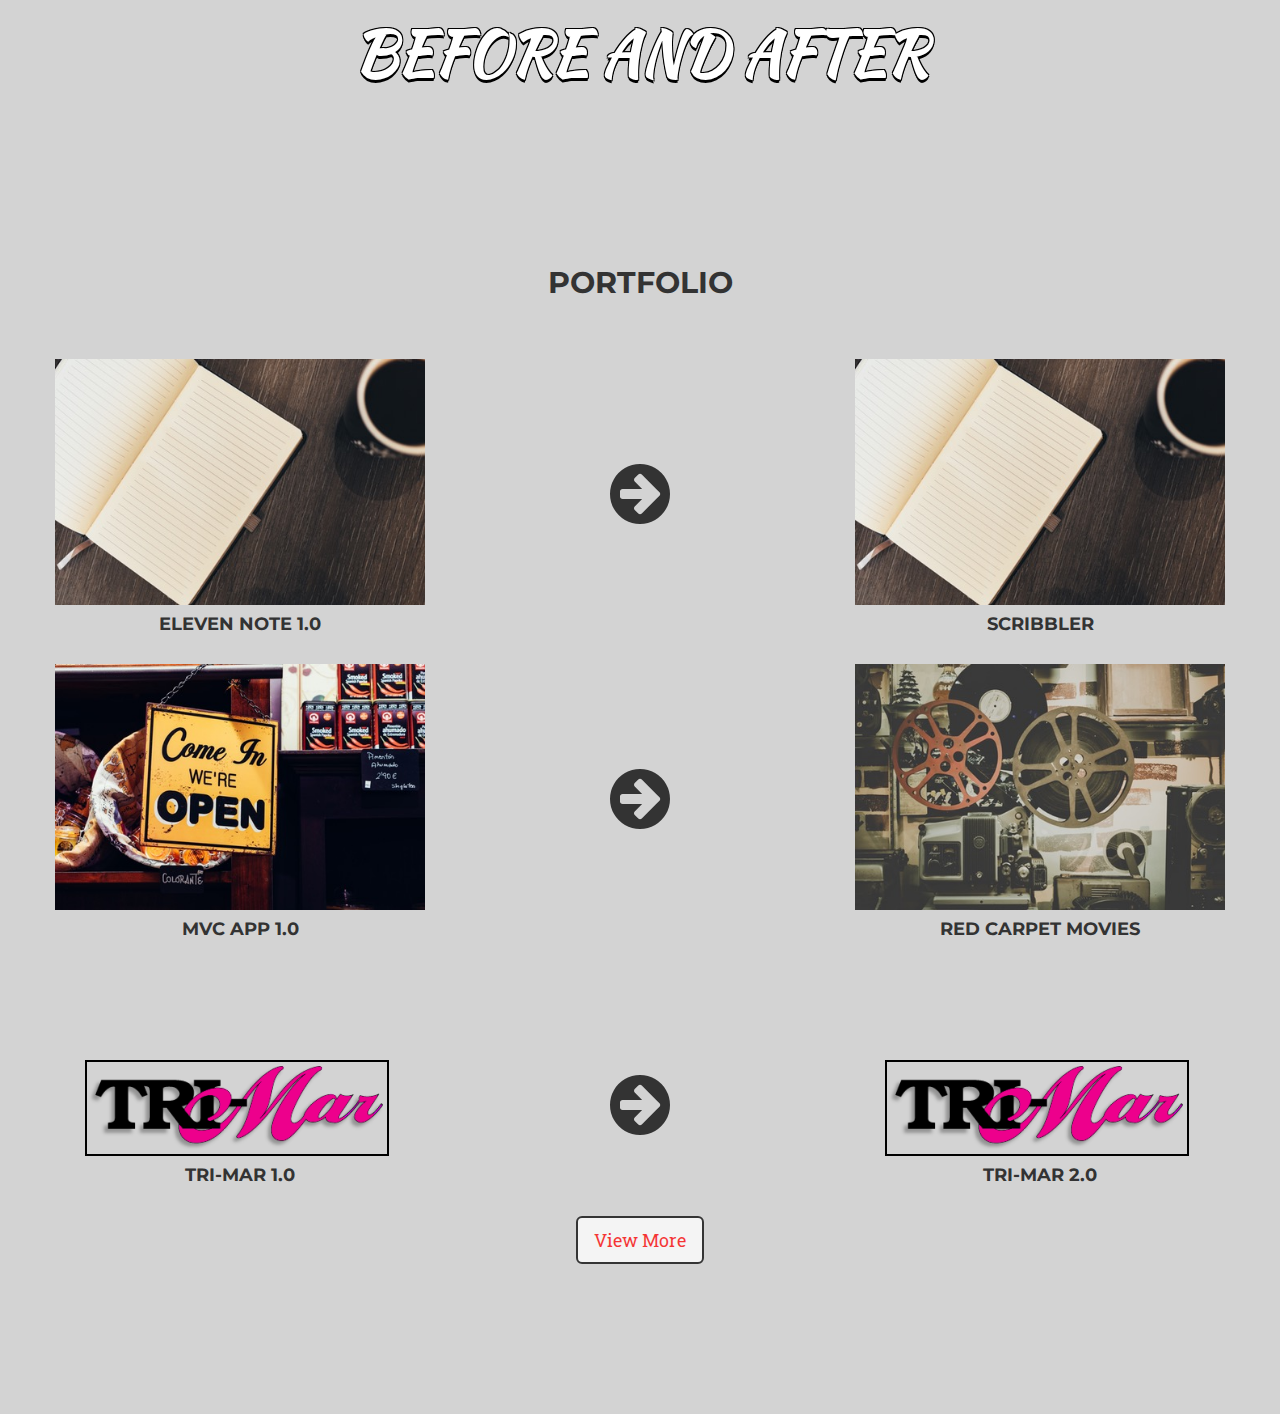
==== more.html @ bc12e0ae "initial commit" ====
<!DOCTYPE html>
<html>
<head>
<meta charset="utf-8" />
    <title>How Far I've Come</title>

     <!--Bootstrap Core CSS-->
    <link href="vendor/bootstrap/css/bootstrap.min.css" rel="stylesheet">
    <link href="css/css/agency.css" rel="stylesheet">   
    <!--Custom Css-->
    <link href="main.css" rel="stylesheet" type="text/css"/>
    <!-- Custom Fonts -->
    <link href="vendor/font-awesome/css/font-awesome.min.css" rel="stylesheet" type="text/css">
    <link href="https://fonts.googleapis.com/css?family=Montserrat:400,700" rel="stylesheet" type="text/css">
    <link href='https://fonts.googleapis.com/css?family=Kaushan+Script' rel='stylesheet' type='text/css'>
    <link href='https://fonts.googleapis.com/css?family=Droid+Serif:400,700,400italic,700italic' rel='stylesheet' type='text/css'>
    <link href='https://fonts.googleapis.com/css?family=Roboto+Slab:400,100,300,700' rel='stylesheet' type='text/css'>
     <!--Custom Css-->
    <link href="main.css" rel="stylesheet" type="text/css"/>

    <style>
    	body{
    		background-color: lightgray;
    	}
    	h1{
    		font-size: 60px;
    		font-weight: bold;
    		text-align: center;
    		font-family: "Kaushan Script";
    		color: white;
			text-shadow: 0px 3px 0 #000, -1px -1px 0 #000, 1px -1px 0 #000, -1px 1px 0 #000, 1px 1px 0 #000;
    	}
    </style>
	
</head>
<body>
<h1>Before and After</h1>
<section id="portfolio">
    	<div class="container">
    		<div class="row text-center">
    			<div class="col-lg-12">
    				<h2 id="portfolio-section-heading">Portfolio</h2>
    			</div>
    	  <div class="row">
                        <div class="col-md-4">
                            <div class="portfolio-item">
                                <a href="https://github.com/addemaree/CSharpLibrary/tree/master/CSharpLibrary" target="_blank">
                                    <img class="img-portfolio img-responsive" src="img/eleven-note.jpeg">
                                </a>
                                <h4>Eleven Note 1.0</h4>
                            </div>
                        </div>
                        <div class="col-md-4">
                        	<div class="arrow">
                        		<span>
                        			<i class="fa fa-arrow-circle-right fa-5x" aria-hidden="true" style="margin-top: 100px;"></i>
                        		</span>
                        	</div>
                        </div>
                         <div class="col-md-4">
                            <div class="portfolio-item">
                                <a href="https://github.com/addemaree/CSharpLibrary/tree/master/CSharpLibrary" target="_blank">
                                    <img class="img-portfolio img-responsive" src="img/eleven-note.jpeg">
                                </a>
                                <h4>Scribbler</h4>
                            </div>
                        </div>
                        <div class="col-md-4">
                            <div class="portfolio-item">
                                <a href="https://github.com/addemaree/CSharpLibrary/tree/master/CSharpLibrary" target="_blank">
                                    <img class="img-portfolio img-responsive" src="img/mvc-photo.jpeg">
                                </a>
                                <h4>MVC App 1.0</h4>
                            </div>
                        </div>
                        <div class="col-md-4">
                        	<div class="arrow">
                        		<span>
                        			<i class="fa fa-arrow-circle-right fa-5x" aria-hidden="true" style="margin-top: 100px;"></i>
                        		</span>
                        	</div>
                        </div>
                         <div class="col-md-4">
                            <div class="portfolio-item">
                                <a href="https://github.com/addemaree/CSharpLibrary/tree/master/CSharpLibrary" target="_blank">
                                    <img class="img-portfolio img-responsive" src="img/red-carpet-movies.jpg">
                                </a>
                                <h4>Red Carpet Movies</h4>
                            </div>
                        </div>
                        <div class="col-md-4">
                            <div class="portfolio-item">
                                <a href="https://github.com/addemaree/CSharpLibrary/tree/master/CSharpLibrary" target="_blank">
                                    <img class="img-portfolio img-responsive" src="img/tri-mar-logo.png" id="tri-mar-logo">
                                </a>
                                <h4>Tri-Mar 1.0</h4>
                            </div>
                        </div>
                        <div class="col-md-4">
                        	<div class="arrow">
                        		<span>
                        			<i class="fa fa-arrow-circle-right fa-5x" aria-hidden="true" style="margin-top: 100px;"></i>
                        		</span>
                        	</div>
                        </div>
                         <div class="col-md-4">
                            <div class="portfolio-item">
                                <a href="https://github.com/addemaree/CSharpLibrary/tree/master/CSharpLibrary" target="_blank">
                                    <img class="img-portfolio img-responsive" src="img/tri-mar-logo.png" id="tri-mar-logo">
                                </a>
                                <h4>Tri-Mar 2.0</h4>
                            </div>
                        </div>
                        <a href="index.html" class="btn btn-dark btn-lg" id="header-button">View More</a>

    </section>



</body>
</html>
---- css/css/agency.css ----
/*!
 * Start Bootstrap - Agency v3.3.7+1 (http://startbootstrap.com/template-overviews/agency)
 * Copyright 2013-2016 Start Bootstrap
 * Licensed under MIT (https://github.com/BlackrockDigital/startbootstrap/blob/gh-pages/LICENSE)
 */
body {
  overflow-x: hidden;
  font-family: "Roboto Slab", "Helvetica Neue", Helvetica, Arial, sans-serif;
}
.text-muted {
  color: #777777;
}
.text-primary {
  color: #fed136;
}
p {
  font-size: 14px;
  line-height: 1.75;
}
p.large {
  font-size: 16px;
}
a,
a:hover,
a:focus,
a:active,
a.active {
  outline: none;
}
a {
  color: #fed136;
}
a:hover,
a:focus,
a:active,
a.active {
  color: #fec503;
}
h1,
h2,
h3,
h4,
h5,
h6 {
  font-family: "Montserrat", "Helvetica Neue", Helvetica, Arial, sans-serif;
  text-transform: uppercase;
  font-weight: 700;
}
.img-centered {
  margin: 0 auto;
}
.bg-light-gray {
  background-color: #eeeeee;
}
.bg-darkest-gray {
  background-color: #222222;
}
.btn-primary {
  color: white;
  background-color: #fed136;
  border-color: #fed136;
  font-family: "Montserrat", "Helvetica Neue", Helvetica, Arial, sans-serif;
  text-transform: uppercase;
  font-weight: 700;
}
.btn-primary:hover,
.btn-primary:focus,
.btn-primary:active,
.btn-primary.active,
.open .dropdown-toggle.btn-primary {
  color: white;
  background-color: #fec503;
  border-color: #f6bf01;
}
.btn-primary:active,
.btn-primary.active,
.open .dropdown-toggle.btn-primary {
  background-image: none;
}
.btn-primary.disabled,
.btn-primary[disabled],
fieldset[disabled] .btn-primary,
.btn-primary.disabled:hover,
.btn-primary[disabled]:hover,
fieldset[disabled] .btn-primary:hover,
.btn-primary.disabled:focus,
.btn-primary[disabled]:focus,
fieldset[disabled] .btn-primary:focus,
.btn-primary.disabled:active,
.btn-primary[disabled]:active,
fieldset[disabled] .btn-primary:active,
.btn-primary.disabled.active,
.btn-primary[disabled].active,
fieldset[disabled] .btn-primary.active {
  background-color: #fed136;
  border-color: #fed136;
}
.btn-primary .badge {
  color: #fed136;
  background-color: white;
}
.btn-xl {
  color: white;
  background-color: #fed136;
  border-color: #fed136;
  font-family: "Montserrat", "Helvetica Neue", Helvetica, Arial, sans-serif;
  text-transform: uppercase;
  font-weight: 700;
  border-radius: 3px;
  font-size: 18px;
  padding: 20px 40px;
}
.btn-xl:hover,
.btn-xl:focus,
.btn-xl:active,
.btn-xl.active,
.open .dropdown-toggle.btn-xl {
  color: white;
  background-color: #fec503;
  border-color: #f6bf01;
}
.btn-xl:active,
.btn-xl.active,
.open .dropdown-toggle.btn-xl {
  background-image: none;
}
.btn-xl.disabled,
.btn-xl[disabled],
fieldset[disabled] .btn-xl,
.btn-xl.disabled:hover,
.btn-xl[disabled]:hover,
fieldset[disabled] .btn-xl:hover,
.btn-xl.disabled:focus,
.btn-xl[disabled]:focus,
fieldset[disabled] .btn-xl:focus,
.btn-xl.disabled:active,
.btn-xl[disabled]:active,
fieldset[disabled] .btn-xl:active,
.btn-xl.disabled.active,
.btn-xl[disabled].active,
fieldset[disabled] .btn-xl.active {
  background-color: #fed136;
  border-color: #fed136;
}
.btn-xl .badge {
  color: #fed136;
  background-color: white;
}
.navbar-custom {
  background-color: #222222;
  border-color: transparent;
}
.navbar-custom .navbar-brand {
  color: #fed136;
  font-family: "Kaushan Script", "Helvetica Neue", Helvetica, Arial, cursive;
}
.navbar-custom .navbar-brand:hover,
.navbar-custom .navbar-brand:focus,
.navbar-custom .navbar-brand:active,
.navbar-custom .navbar-brand.active {
  color: #fec503;
}
.navbar-custom .navbar-collapse {
  border-color: rgba(255, 255, 255, 0.02);
}
.navbar-custom .navbar-toggle {
  background-color: #fed136;
  border-color: #fed136;
  font-family: "Montserrat", "Helvetica Neue", Helvetica, Arial, sans-serif;
  text-transform: uppercase;
  color: white;
  font-size: 12px;
}
.navbar-custom .navbar-toggle:hover,
.navbar-custom .navbar-toggle:focus {
  background-color: #fed136;
}
.navbar-custom .nav li a {
  font-family: "Montserrat", "Helvetica Neue", Helvetica, Arial, sans-serif;
  text-transform: uppercase;
  font-weight: 400;
  letter-spacing: 1px;
  color: white;
}
.navbar-custom .nav li a:hover,
.navbar-custom .nav li a:focus {
  color: #fed136;
  outline: none;
}
.navbar-custom .navbar-nav > .active > a {
  border-radius: 0;
  color: white;
  background-color: #fed136;
}
.navbar-custom .navbar-nav > .active > a:hover,
.navbar-custom .navbar-nav > .active > a:focus {
  color: white;
  background-color: #fec503;
}
@media (min-width: 768px) {
  .navbar-custom {
    background-color: transparent;
    padding: 25px 0;
    -webkit-transition: padding 0.3s;
    -moz-transition: padding 0.3s;
    transition: padding 0.3s;
    border: none;
  }
  .navbar-custom .navbar-brand {
    font-size: 2em;
    -webkit-transition: all 0.3s;
    -moz-transition: all 0.3s;
    transition: all 0.3s;
  }
  .navbar-custom .navbar-nav > .active > a {
    border-radius: 3px;
  }
}
@media (min-width: 768px) {
  .navbar-custom.affix {
    background-color: #222222;
    padding: 10px 0;
  }
  .navbar-custom.affix .navbar-brand {
    font-size: 1.5em;
  }
}
header {
  background-image: url('../img/header-bg.jpg');
  background-repeat: no-repeat;
  background-attachment: scroll;
  background-position: center center;
  -webkit-background-size: cover;
  -moz-background-size: cover;
  background-size: cover;
  -o-background-size: cover;
  text-align: center;
  color: white;
}
header .intro-text {
  padding-top: 100px;
  padding-bottom: 50px;
}
header .intro-text .intro-lead-in {
  font-family: "Droid Serif", "Helvetica Neue", Helvetica, Arial, sans-serif;
  font-style: italic;
  font-size: 22px;
  line-height: 22px;
  margin-bottom: 25px;
}
header .intro-text .intro-heading {
  font-family: "Montserrat", "Helvetica Neue", Helvetica, Arial, sans-serif;
  text-transform: uppercase;
  font-weight: 700;
  font-size: 50px;
  line-height: 50px;
  margin-bottom: 25px;
}
@media (min-width: 768px) {
  header .intro-text {
    padding-top: 300px;
    padding-bottom: 200px;
  }
  header .intro-text .intro-lead-in {
    font-family: "Droid Serif", "Helvetica Neue", Helvetica, Arial, sans-serif;
    font-style: italic;
    font-size: 40px;
    line-height: 40px;
    margin-bottom: 25px;
  }
  header .intro-text .intro-heading {
    font-family: "Montserrat", "Helvetica Neue", Helvetica, Arial, sans-serif;
    text-transform: uppercase;
    font-weight: 700;
    font-size: 75px;
    line-height: 75px;
    margin-bottom: 50px;
  }
}
section {
  padding: 100px 0;
}
section h2.section-heading {
  font-size: 40px;
  margin-top: 0;
  margin-bottom: 15px;
}
section h3.section-subheading {
  font-size: 16px;
  font-family: "Droid Serif", "Helvetica Neue", Helvetica, Arial, sans-serif;
  text-transform: none;
  font-style: italic;
  font-weight: 400;
  margin-bottom: 75px;
}
@media (min-width: 768px) {
  section {
    padding: 150px 0;
  }
}
.service-heading {
  margin: 15px 0;
  text-transform: none;
}
#portfolio .portfolio-item {
  margin: 0 0 15px;
  right: 0;
}
#portfolio .portfolio-item .portfolio-link {
  display: block;
  position: relative;
  max-width: 400px;
  margin: 0 auto;
}
#portfolio .portfolio-item .portfolio-link .portfolio-hover {
  background: rgba(254, 209, 54, 0.9);
  position: absolute;
  width: 100%;
  height: 100%;
  opacity: 0;
  transition: all ease 0.5s;
  -webkit-transition: all ease 0.5s;
  -moz-transition: all ease 0.5s;
}
#portfolio .portfolio-item .portfolio-link .portfolio-hover:hover {
  opacity: 1;
}
#portfolio .portfolio-item .portfolio-link .portfolio-hover .portfolio-hover-content {
  position: absolute;
  width: 100%;
  height: 20px;
  font-size: 20px;
  text-align: center;
  top: 50%;
  margin-top: -12px;
  color: white;
}
#portfolio .portfolio-item .portfolio-link .portfolio-hover .portfolio-hover-content i {
  margin-top: -12px;
}
#portfolio .portfolio-item .portfolio-link .portfolio-hover .portfolio-hover-content h3,
#portfolio .portfolio-item .portfolio-link .portfolio-hover .portfolio-hover-content h4 {
  margin: 0;
}
#portfolio .portfolio-item .portfolio-caption {
  max-width: 400px;
  margin: 0 auto;
  background-color: white;
  text-align: center;
  padding: 25px;
}
#portfolio .portfolio-item .portfolio-caption h4 {
  text-transform: none;
  margin: 0;
}
#portfolio .portfolio-item .portfolio-caption p {
  font-family: "Droid Serif", "Helvetica Neue", Helvetica, Arial, sans-serif;
  font-style: italic;
  font-size: 16px;
  margin: 0;
}
#portfolio * {
  z-index: 2;
}
@media (min-width: 767px) {
  #portfolio .portfolio-item {
    margin: 0 0 30px;
  }
}
.timeline {
  list-style: none;
  padding: 0;
  position: relative;
}
.timeline:before {
  top: 0;
  bottom: 0;
  position: absolute;
  content: "";
  width: 2px;
  background-color: #f1f1f1;
  left: 40px;
  margin-left: -1.5px;
}
.timeline > li {
  margin-bottom: 50px;
  position: relative;
  min-height: 50px;
}
.timeline > li:before,
.timeline > li:after {
  content: " ";
  display: table;
}
.timeline > li:after {
  clear: both;
}
.timeline > li .timeline-panel {
  width: 100%;
  float: right;
  padding: 0 20px 0 100px;
  position: relative;
  text-align: left;
}
.timeline > li .timeline-panel:before {
  border-left-width: 0;
  border-right-width: 15px;
  left: -15px;
  right: auto;
}
.timeline > li .timeline-panel:after {
  border-left-width: 0;
  border-right-width: 14px;
  left: -14px;
  right: auto;
}
.timeline > li .timeline-image {
  left: 0;
  margin-left: 0;
  width: 80px;
  height: 80px;
  position: absolute;
  z-index: 100;
  background-color: #fed136;
  color: white;
  border-radius: 100%;
  border: 7px solid #f1f1f1;
  text-align: center;
}
.timeline > li .timeline-image h4 {
  font-size: 10px;
  margin-top: 12px;
  line-height: 14px;
}
.timeline > li.timeline-inverted > .timeline-panel {
  float: right;
  text-align: left;
  padding: 0 20px 0 100px;
}
.timeline > li.timeline-inverted > .timeline-panel:before {
  border-left-width: 0;
  border-right-width: 15px;
  left: -15px;
  right: auto;
}
.timeline > li.timeline-inverted > .timeline-panel:after {
  border-left-width: 0;
  border-right-width: 14px;
  left: -14px;
  right: auto;
}
.timeline > li:last-child {
  margin-bottom: 0;
}
.timeline .timeline-heading h4 {
  margin-top: 0;
  color: inherit;
}
.timeline .timeline-heading h4.subheading {
  text-transform: none;
}
.timeline .timeline-body > p,
.timeline .timeline-body > ul {
  margin-bottom: 0;
}
@media (min-width: 768px) {
  .timeline:before {
    left: 50%;
  }
  .timeline > li {
    margin-bottom: 100px;
    min-height: 100px;
  }
  .timeline > li .timeline-panel {
    width: 41%;
    float: left;
    padding: 0 20px 20px 30px;
    text-align: right;
  }
  .timeline > li .timeline-image {
    width: 100px;
    height: 100px;
    left: 50%;
    margin-left: -50px;
  }
  .timeline > li .timeline-image h4 {
    font-size: 13px;
    margin-top: 16px;
    line-height: 18px;
  }
  .timeline > li.timeline-inverted > .timeline-panel {
    float: right;
    text-align: left;
    padding: 0 30px 20px 20px;
  }
}
@media (min-width: 992px) {
  .timeline > li {
    min-height: 150px;
  }
  .timeline > li .timeline-panel {
    padding: 0 20px 20px;
  }
  .timeline > li .timeline-image {
    width: 150px;
    height: 150px;
    margin-left: -75px;
  }
  .timeline > li .timeline-image h4 {
    font-size: 18px;
    margin-top: 30px;
    line-height: 26px;
  }
  .timeline > li.timeline-inverted > .timeline-panel {
    padding: 0 20px 20px;
  }
}
@media (min-width: 1200px) {
  .timeline > li {
    min-height: 170px;
  }
  .timeline > li .timeline-panel {
    padding: 0 20px 20px 100px;
  }
  .timeline > li .timeline-image {
    width: 170px;
    height: 170px;
    margin-left: -85px;
  }
  .timeline > li .timeline-image h4 {
    margin-top: 40px;
  }
  .timeline > li.timeline-inverted > .timeline-panel {
    padding: 0 100px 20px 20px;
  }
}
.team-member {
  text-align: center;
  margin-bottom: 50px;
}
.team-member img {
  margin: 0 auto;
  border: 7px solid white;
}
.team-member h4 {
  margin-top: 25px;
  margin-bottom: 0;
  text-transform: none;
}
.team-member p {
  margin-top: 0;
}
aside.clients img {
  margin: 50px auto;
}
section#contact {
  background-color: #222222;
  background-image: url('../img/map-image.png');
  background-position: center;
  background-repeat: no-repeat;
}
section#contact .section-heading {
  color: white;
}
section#contact .form-group {
  margin-bottom: 25px;
}
section#contact .form-group input,
section#contact .form-group textarea {
  padding: 20px;
}
section#contact .form-group input.form-control {
  height: auto;
}
section#contact .form-group textarea.form-control {
  height: 236px;
}
section#contact .form-control:focus {
  border-color: #fed136;
  box-shadow: none;
}
section#contact ::-webkit-input-placeholder {
  font-family: "Montserrat", "Helvetica Neue", Helvetica, Arial, sans-serif;
  text-transform: uppercase;
  font-weight: 700;
  color: #eeeeee;
}
section#contact :-moz-placeholder {
  /* Firefox 18- */
  font-family: "Montserrat", "Helvetica Neue", Helvetica, Arial, sans-serif;
  text-transform: uppercase;
  font-weight: 700;
  color: #eeeeee;
}
section#contact ::-moz-placeholder {
  /* Firefox 19+ */
  font-family: "Montserrat", "Helvetica Neue", Helvetica, Arial, sans-serif;
  text-transform: uppercase;
  font-weight: 700;
  color: #eeeeee;
}
section#contact :-ms-input-placeholder {
  font-family: "Montserrat", "Helvetica Neue", Helvetica, Arial, sans-serif;
  text-transform: uppercase;
  font-weight: 700;
  color: #eeeeee;
}
section#contact .text-danger {
  color: #e74c3c;
}
footer {
  padding: 25px 0;
  text-align: center;
}
footer span.copyright {
  line-height: 40px;
  font-family: "Montserrat", "Helvetica Neue", Helvetica, Arial, sans-serif;
  text-transform: uppercase;
  text-transform: none;
}
footer ul.quicklinks {
  margin-bottom: 0;
  line-height: 40px;
  font-family: "Montserrat", "Helvetica Neue", Helvetica, Arial, sans-serif;
  text-transform: uppercase;
  text-transform: none;
}
ul.social-buttons {
  margin-bottom: 0;
}
ul.social-buttons li a {
  display: block;
  background-color: #222222;
  height: 40px;
  width: 40px;
  border-radius: 100%;
  font-size: 20px;
  line-height: 40px;
  color: white;
  outline: none;
  -webkit-transition: all 0.3s;
  -moz-transition: all 0.3s;
  transition: all 0.3s;
}
ul.social-buttons li a:hover,
ul.social-buttons li a:focus,
ul.social-buttons li a:active {
  background-color: #fed136;
}
.btn:focus,
.btn:active,
.btn.active,
.btn:active:focus {
  outline: none;
}
.portfolio-modal .modal-dialog {
  margin: 0;
  height: 100%;
  width: auto;
}
.portfolio-modal .modal-content {
  border-radius: 0;
  background-clip: border-box;
  -webkit-box-shadow: none;
  box-shadow: none;
  border: none;
  min-height: 100%;
  padding: 100px 0;
  text-align: center;
}
.portfolio-modal .modal-content h2 {
  margin-bottom: 15px;
  font-size: 3em;
}
.portfolio-modal .modal-content p {
  margin-bottom: 30px;
}
.portfolio-modal .modal-content p.item-intro {
  margin: 20px 0 30px;
  font-family: "Droid Serif", "Helvetica Neue", Helvetica, Arial, sans-serif;
  font-style: italic;
  font-size: 16px;
}
.portfolio-modal .modal-content ul.list-inline {
  margin-bottom: 30px;
  margin-top: 0;
}
.portfolio-modal .modal-content img {
  margin-bottom: 30px;
}
.portfolio-modal .close-modal {
  position: absolute;
  width: 75px;
  height: 75px;
  background-color: transparent;
  top: 25px;
  right: 25px;
  cursor: pointer;
}
.portfolio-modal .close-modal:hover {
  opacity: 0.3;
}
.portfolio-modal .close-modal .lr {
  height: 75px;
  width: 1px;
  margin-left: 35px;
  background-color: #222222;
  transform: rotate(45deg);
  -ms-transform: rotate(45deg);
  /* IE 9 */
  -webkit-transform: rotate(45deg);
  /* Safari and Chrome */
  z-index: 1051;
}
.portfolio-modal .close-modal .lr .rl {
  height: 75px;
  width: 1px;
  background-color: #222222;
  transform: rotate(90deg);
  -ms-transform: rotate(90deg);
  /* IE 9 */
  -webkit-transform: rotate(90deg);
  /* Safari and Chrome */
  z-index: 1052;
}
.portfolio-modal .modal-backdrop {
  opacity: 0;
  display: none;
}
::-moz-selection {
  text-shadow: none;
  background: #fed136;
}
::selection {
  text-shadow: none;
  background: #fed136;
}
img::selection {
  background: transparent;
}
img::-moz-selection {
  background: transparent;
}
body {
  webkit-tap-highlight-color: #fed136;
}
---- main.css ----
﻿#page-top
{
	background-color: white;
	margin: 0;
}

#mainNav{
	padding:0px;
}

.navbar-custom .navbar-brand{
	color: red;
}

.navbar-custom .nav li a{
	color: red;
}
/* Header */

#top{
	background-image: url(img/header-photo.JPG)
}

.text-vertical-center{
	margin-top: 50px;
	padding-bottom: 75px;
}
#header-name{
	color: white;
	font-family: "Roboto Slab";
	padding-top: 720px;
	text-shadow: 3px 3px 0 #000, -1px -1px 0 #000, 1px -1px 0 #000, -1px 1px 0 #000, 1px 1px 0 #000;
	font-size: 80px;
}

#sub-header-name{
	color: white;
	font-family: "Kaushan Script";
	text-shadow: 0px 3px 0 #000, -1px -1px 0 #000, 1px -1px 0 #000, -1px 1px 0 #000, 1px 1px 0 #000;
	font-size: 45px;
}

a{
	color: red;
}

#header-button{
	background-color: white;
	opacity: 0.75;
	border: 2px solid black;
}

/*About Me Section*/
#about-section-heading{
	margin-bottom: 60px;
}

.lead-paragraph{

	font-family: sans-serif;
	font-size: 25px;
}
.profile-photo{
	float: right;
	height: 530px;
	width: 440px;
	border-radius: 75px;
	margin-left: 200px;
}

/*Skills Section*/

#skills{
	background-color: red;
}

#skills-section-heading{
	margin-bottom: 60px;
}

#skills-row{
	color: black;
}

.text-primary{
	color: white;
}

#skills-button{
	color: black;
	background-color: white;
	border: 2px solid black;
}

/*Portfolio Section*/

#portfolio-section-heading{
	margin-bottom: 60px;
}

#tri-mar-photo{
	margin-bottom: 70px;
}
#tri-mar-logo{
	border: 2px solid black;
	margin-top: 90px;
	margin-left: 30px;

}
#adventure-game{
	margin-bottom: 5px;
}
/*Contact Section*/

#contact-1{
	background-color: red;
}

#contact-section-heading{
	margin-bottom: 60px;
}

.btn-xl{
	border: 2px solid black;
}
---- main.css ----
﻿#page-top
{
	background-color: white;
	margin: 0;
}

#mainNav{
	padding:0px;
}

.navbar-custom .navbar-brand{
	color: red;
}

.navbar-custom .nav li a{
	color: red;
}
/* Header */

#top{
	background-image: url(img/header-photo.JPG)
}

.text-vertical-center{
	margin-top: 50px;
	padding-bottom: 75px;
}
#header-name{
	color: white;
	font-family: "Roboto Slab";
	padding-top: 720px;
	text-shadow: 3px 3px 0 #000, -1px -1px 0 #000, 1px -1px 0 #000, -1px 1px 0 #000, 1px 1px 0 #000;
	font-size: 80px;
}

#sub-header-name{
	color: white;
	font-family: "Kaushan Script";
	text-shadow: 0px 3px 0 #000, -1px -1px 0 #000, 1px -1px 0 #000, -1px 1px 0 #000, 1px 1px 0 #000;
	font-size: 45px;
}

a{
	color: red;
}

#header-button{
	background-color: white;
	opacity: 0.75;
	border: 2px solid black;
}

/*About Me Section*/
#about-section-heading{
	margin-bottom: 60px;
}

.lead-paragraph{

	font-family: sans-serif;
	font-size: 25px;
}
.profile-photo{
	float: right;
	height: 530px;
	width: 440px;
	border-radius: 75px;
	margin-left: 200px;
}

/*Skills Section*/

#skills{
	background-color: red;
}

#skills-section-heading{
	margin-bottom: 60px;
}

#skills-row{
	color: black;
}

.text-primary{
	color: white;
}

#skills-button{
	color: black;
	background-color: white;
	border: 2px solid black;
}

/*Portfolio Section*/

#portfolio-section-heading{
	margin-bottom: 60px;
}

#tri-mar-photo{
	margin-bottom: 70px;
}
#tri-mar-logo{
	border: 2px solid black;
	margin-top: 90px;
	margin-left: 30px;

}
#adventure-game{
	margin-bottom: 5px;
}
/*Contact Section*/

#contact-1{
	background-color: red;
}

#contact-section-heading{
	margin-bottom: 60px;
}

.btn-xl{
	border: 2px solid black;
}
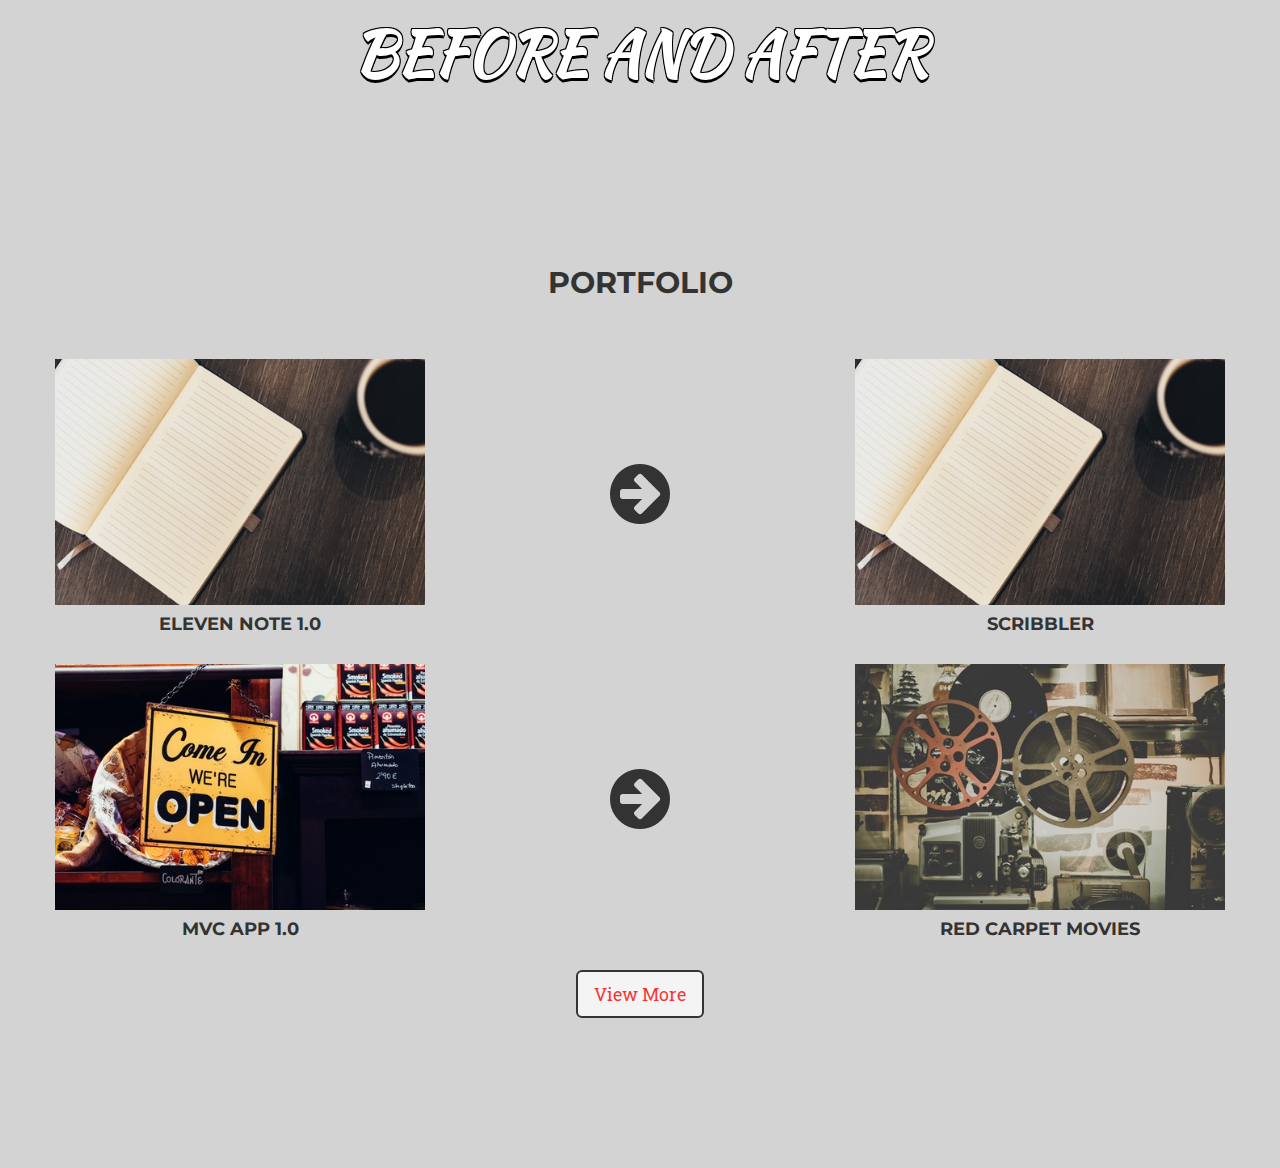
==== commit c7807b6f: "UI UX changes" ====
--- a/more.html
+++ b/more.html
@@ -44,7 +44,7 @@
     	  <div class="row">
                         <div class="col-md-4">
                             <div class="portfolio-item">
-                                <a href="https://github.com/addemaree/CSharpLibrary/tree/master/CSharpLibrary" target="_blank">
+                                <a href="https://docs.google.com/presentation/d/1N3sGpsjft0SjrhiONVDrEf18WxUddwKozPUZa3Z2GjM/pub?start=true&loop=true&delayms=5000" target="_blank">
                                     <img class="img-portfolio img-responsive" src="img/eleven-note.jpeg">
                                 </a>
                                 <h4>Eleven Note 1.0</h4>
@@ -59,7 +59,7 @@
                         </div>
                          <div class="col-md-4">
                             <div class="portfolio-item">
-                                <a href="https://github.com/addemaree/CSharpLibrary/tree/master/CSharpLibrary" target="_blank">
+                                <a href="https://docs.google.com/presentation/d/139ggu3qnVyBImfqNA3jnl3O-cJjVHFFjWEqwPomulu4/pub?start=true&loop=true&delayms=5000" target="_blank">
                                     <img class="img-portfolio img-responsive" src="img/eleven-note.jpeg">
                                 </a>
                                 <h4>Scribbler</h4>
@@ -67,7 +67,7 @@
                         </div>
                         <div class="col-md-4">
                             <div class="portfolio-item">
-                                <a href="https://github.com/addemaree/CSharpLibrary/tree/master/CSharpLibrary" target="_blank">
+                                <a href="https://docs.google.com/presentation/d/1bM9oeZnVyaz8RAL0QMx7C9dVafWielZlIrJGMJ-lJzg/pub?start=true&loop=true&delayms=5000" target="_blank">
                                     <img class="img-portfolio img-responsive" src="img/mvc-photo.jpeg">
                                 </a>
                                 <h4>MVC App 1.0</h4>
@@ -82,15 +82,15 @@
                         </div>
                          <div class="col-md-4">
                             <div class="portfolio-item">
-                                <a href="https://github.com/addemaree/CSharpLibrary/tree/master/CSharpLibrary" target="_blank">
+                                <a href="https://docs.google.com/presentation/d/1U4bnIL9BSqpTLB4oJO-3M-HIGTbrq4lckqnpEEyltgE/pub?start=true&loop=true&delayms=5000" target="_blank">
                                     <img class="img-portfolio img-responsive" src="img/red-carpet-movies.jpg">
                                 </a>
                                 <h4>Red Carpet Movies</h4>
                             </div>
                         </div>
-                        <div class="col-md-4">
+                       <!--<div class="col-md-4">
                             <div class="portfolio-item">
-                                <a href="https://github.com/addemaree/CSharpLibrary/tree/master/CSharpLibrary" target="_blank">
+                                <a href="https://github.com/addemaree/StoreApp" target="_blank">
                                     <img class="img-portfolio img-responsive" src="img/tri-mar-logo.png" id="tri-mar-logo">
                                 </a>
                                 <h4>Tri-Mar 1.0</h4>
@@ -105,12 +105,12 @@
                         </div>
                          <div class="col-md-4">
                             <div class="portfolio-item">
-                                <a href="https://github.com/addemaree/CSharpLibrary/tree/master/CSharpLibrary" target="_blank">
+                                <a href="https://github.com/addemaree" target="_blank">
                                     <img class="img-portfolio img-responsive" src="img/tri-mar-logo.png" id="tri-mar-logo">
                                 </a>
                                 <h4>Tri-Mar 2.0</h4>
                             </div>
-                        </div>
+                        </div>-->
                         <a href="index.html" class="btn btn-dark btn-lg" id="header-button">View More</a>
 
     </section>
